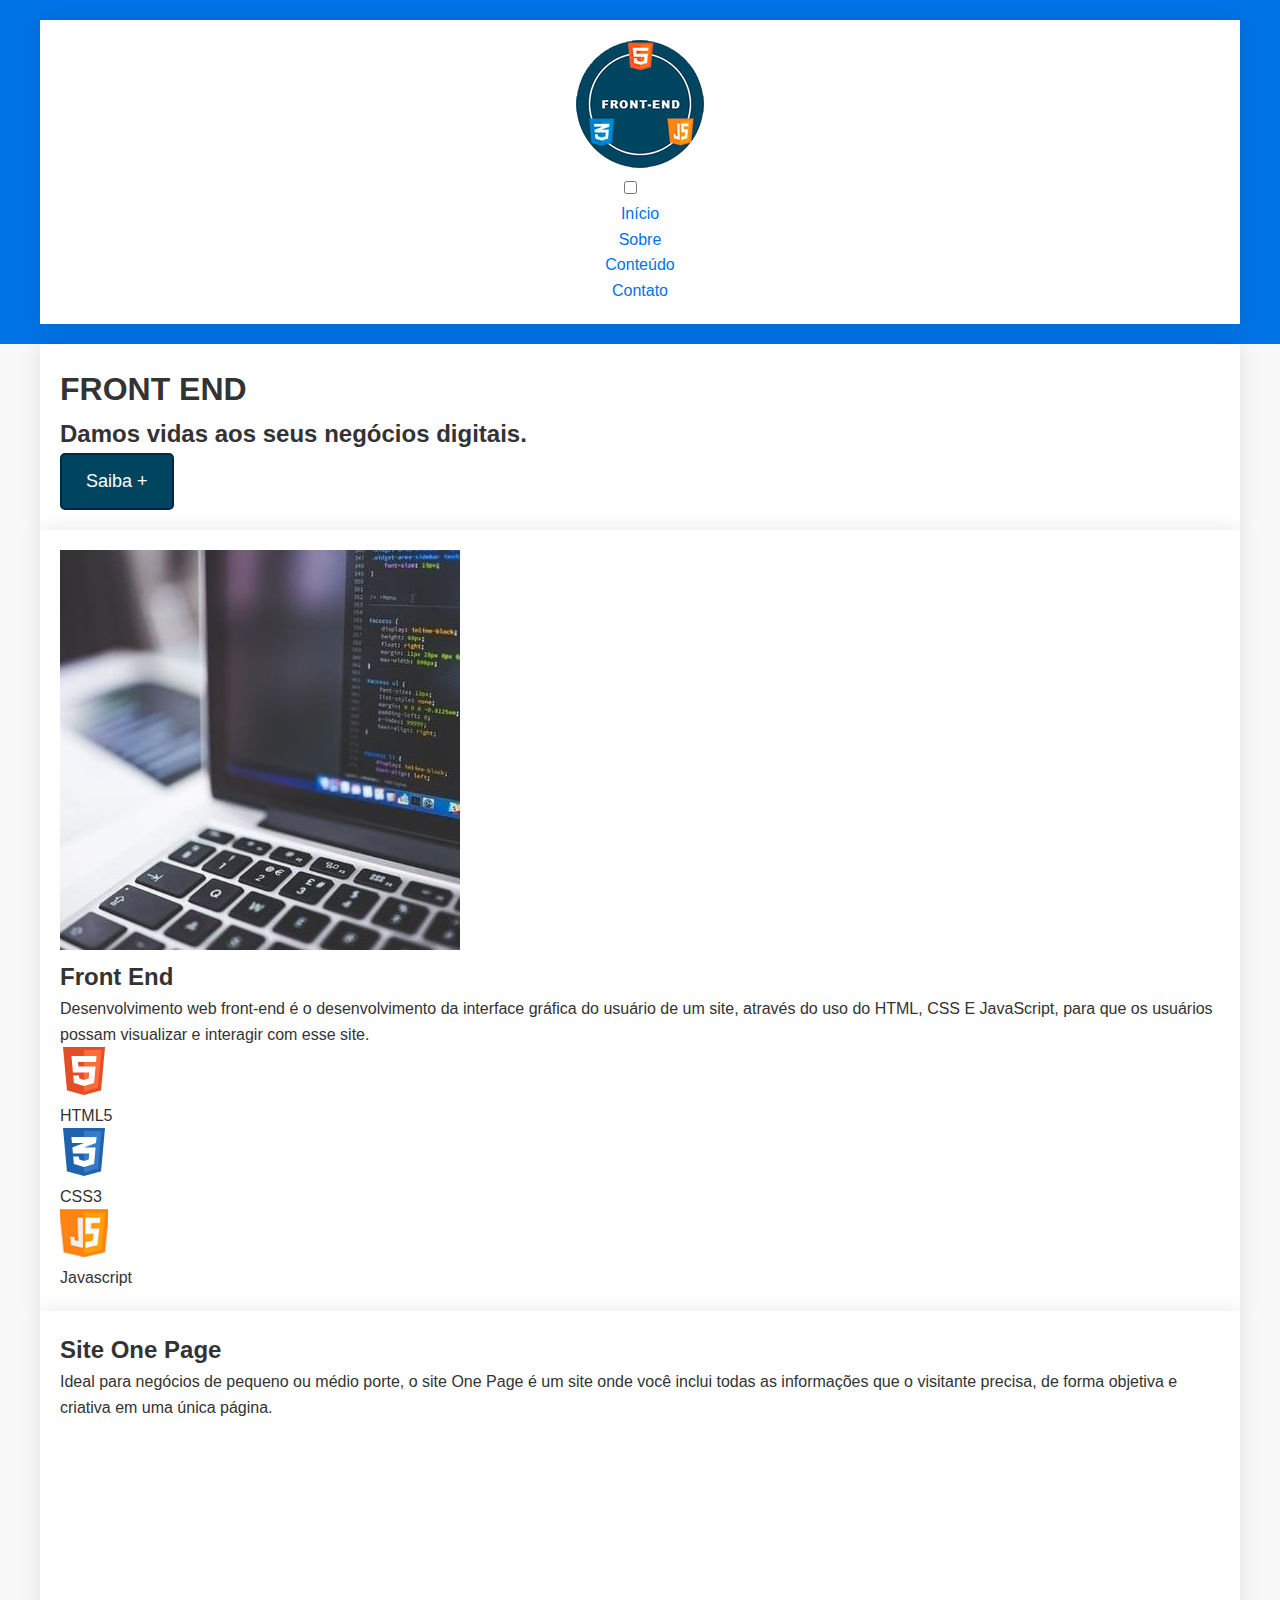
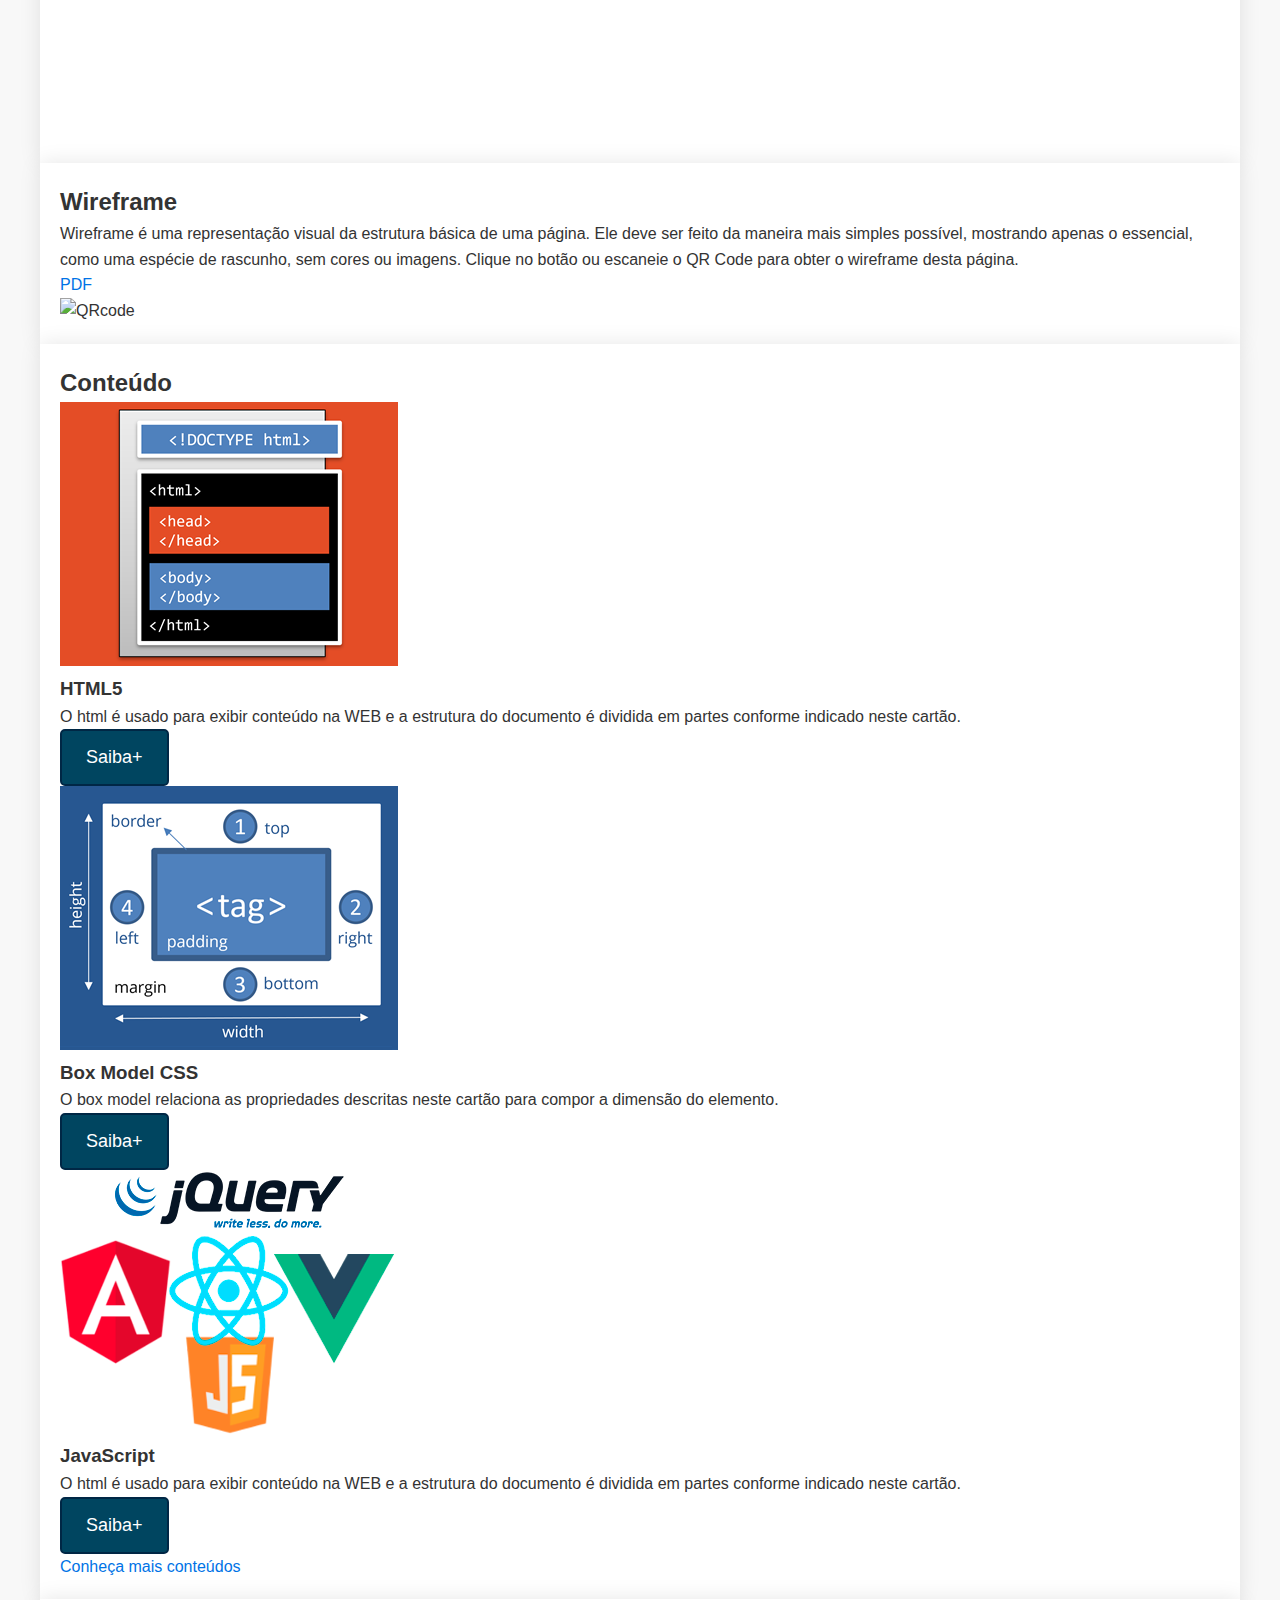
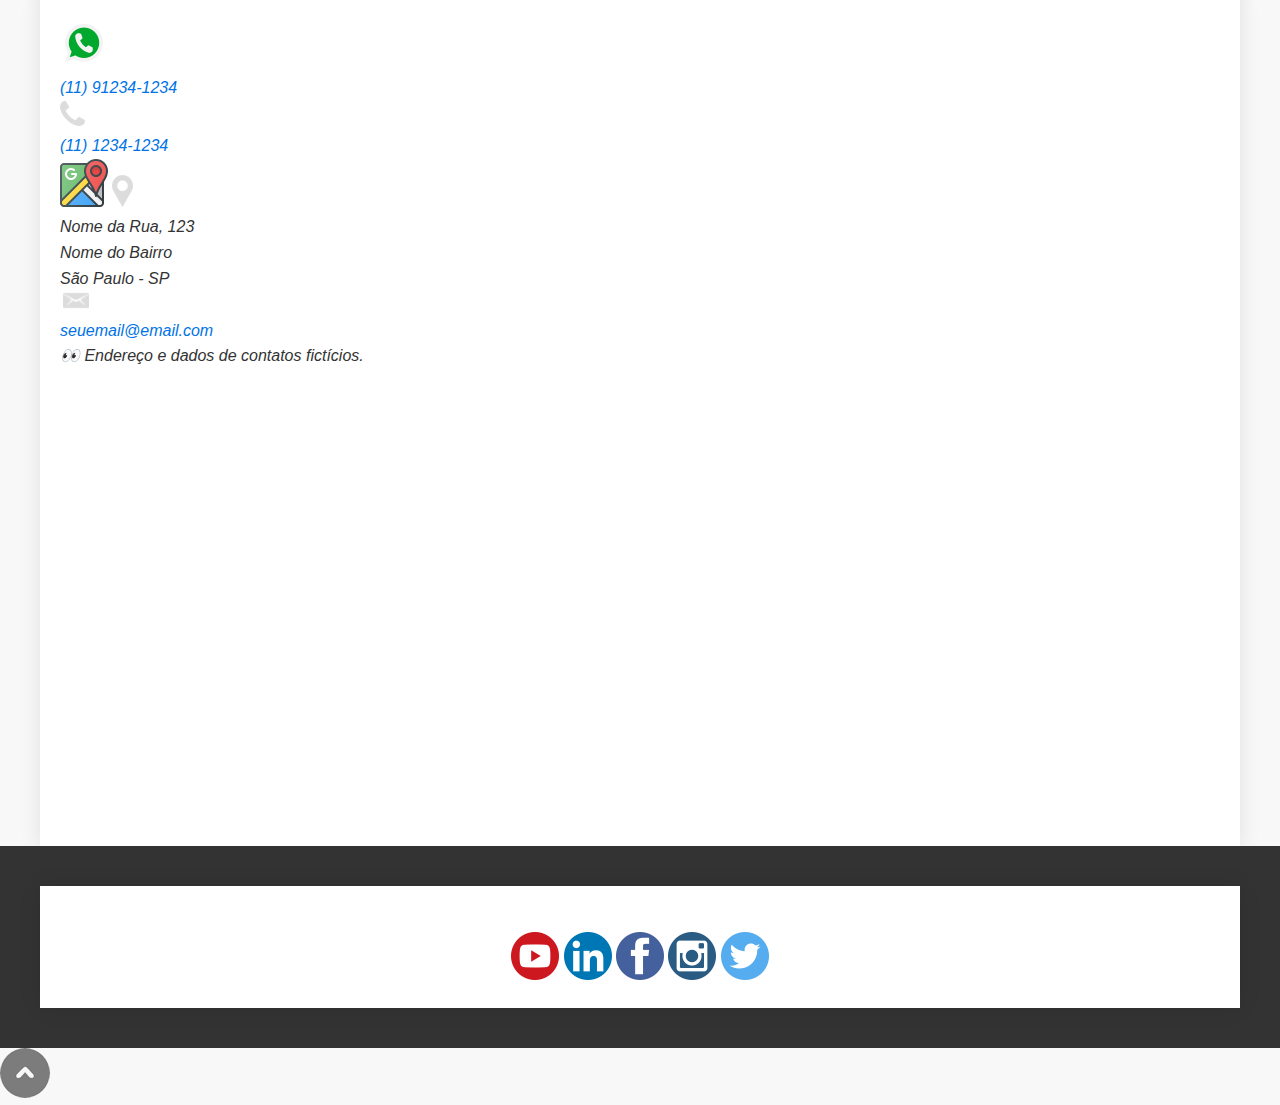
==== ONE PAGE/index.html @ 181be844 "att" ====
<!DOCTYPE html>
<html lang="pt-br">
<head>
    <meta charset="UTF-8">
    <meta http-equiv="X-UA-Compatible" content="IE=edge">
    <meta name="viewport" content="width=device-width, initial-scale=1.0">
    <meta name="description" content="">
    <meta name="keywords" content="">
    <title>One Page Site</title>
    <link rel="shortcut icon" href="img/favicon.png" type="image/x-icon">
    <link rel="stylesheet" href="style.css">
</head>
<body>
    <header id="inicio">
        <div class="container">
            <article id="logo">
                <img src="img/logo_front.png" alt="Logotipo Front End">
            </article>
            <nav id="menu">
                <input type="checkbox" name="check" id="check">
                <label for="check">&#x2630;</label>
                <ul>
                    <li><a href="#inicio">Início</a></li>
                    <li><a href="#sobre">Sobre</a></li>
                    <li><a href="#conteudo">Conteúdo</a></li>
                    <li><a href="#contato">Contato</a></li>
                </ul>
            </nav>
        </div>
    </header>
    <main>
        <div class="container">
            <h1>FRONT END</h1>
            <h2>Damos vidas aos seus negócios digitais.</h2>
            <a href="#" target="_blank" class="botao">Saiba +</a>
        </div>
    </main>
    <section id="sobre">
        <div class="container">
            <div class="destaque_sobre">
                <img src="img/html5css3.jpg" alt="html5 e css3">
            </div>
            <div id="texto_sobre">
                <h2>Front End</h2>
                <p>Desenvolvimento web front-end é o desenvolvimento da interface gráfica do usuário de um site, através do uso do HTML, CSS E JavaScript, para que os usuários possam visualizar e interagir com esse site.</p>
            
                <div class="topico_sobre">
                    <img src="img/html5.png" alt="HTML5">
                    <p>HTML5</p>
                </div>

                <div class="topico_sobre">
                    <img src="img/css3.png" alt="CSS3">
                    <p>CSS3</p>
                </div>

                <div class="topico_sobre">
                    <img src="img/js.png" alt="Javascript">
                    <p>Javascript</p>
                </div>
            </div>
        </div>
    </section>
    <section id="onepage">
        <div class="container">
            <article>
                <h2>Site One Page</h2>
                <p>Ideal para negócios de pequeno ou médio porte, o site One Page é um site onde você inclui todas as informações que o visitante precisa, de forma objetiva e criativa em uma única página.</p>
            </article>
            <article id="video">
                <iframe width="560" height="315" src="https://www.youtube.com/embed/tFyHyxTwSPA?si=2d4ALZ7wycQPzRO4" title="YouTube video player" frameborder="0" allow="accelerometer; autoplay; clipboard-write; encrypted-media; gyroscope; picture-in-picture; web-share" allowfullscreen></iframe>
            </article>
        </div>
    </section>

    <section id="wireframe">
        <div class="container">
            <article id="texto_wireframe">
                <h2>Wireframe</h2>
                <p>Wireframe é uma representação visual da estrutura básica de uma página. Ele deve ser feito da maneira mais simples possível, mostrando apenas o essencial, como uma espécie de rascunho, sem cores ou imagens. Clique no botão <span>ou escaneie o QR Code</span> para obter o wireframe desta página.</p>
                <a href="wireframe.PDF">PDF</a>
            </article>
            <article id="qrcode">
                <img src="img/qrcode.png" alt="QRcode">
            </article>
        </div>
    </section>
    <section id="conteudo">
        <div class="container">
            <h2>Conteúdo</h2>
            <div class="cards">
                <div class="card">
                    <img src="img/estruturahtml.png" alt="Estrutura HTML5">
                    <h3>HTML5</h3>
                    <p>O html é usado para exibir conteúdo na WEB e a estrutura do documento é dividida em partes conforme indicado neste cartão.</p>
                    <a href="#" target="_blank" class="botao">Saiba+</a>
                </div>

                <div class="card">
                    <img src="img/boxmodel.png" alt="Box Model">
                    <h3>Box Model CSS</h3>
                    <p>O box model relaciona as propriedades descritas neste cartão para compor a dimensão do elemento.</p>
                    <a href="#" target="_blank" class="botao">Saiba+</a>
                </div>

                <div class="card">
                    <img src="img/javascript.png" alt="JavaScript">
                    <h3>JavaScript</h3>
                    <p>O html é usado para exibir conteúdo na WEB e a estrutura do documento é dividida em partes conforme indicado neste cartão.</p>
                    <a href="#" target="_blank" class="botao">Saiba+</a>
                </div>
            </div>
            <div id="todos">
                <a href="#" target="_blank">Conheça mais conteúdos</a>
            </div>
        </div>
    </section>
    <address>
        <div class="container">
            <article class="contato">
                <a href="#" target="_blank">
                    <img src="img/whatsapp.png" alt="WhatsApp">
                    <p>(11) 91234-1234</p>
                </a>
                <a href="">
                    <img src="img/fone.png" alt="Telefone">
                    <p>(11) 1234-1234</p>
                </a>
            </article>
            <article class="endereco">
                <a href="">
                    <img src="img/mapa.png" alt="Mapa do Endereço">
                </a>

                <img src="img/local.png" alt="Local" id="icone_local">
                <p>Nome da Rua, 123</p>
                <p>Nome do Bairro</p>
                <p>São Paulo - SP</p>

                <a href="">
                    <img src="img/email.png" alt="Email">
                    <p>seuemail@email.com</p>
                </a>
                <p id="dados">&#128064; Endereço e dados de contatos fictícios.</p>
            </article>

            <article id="google_maps">
                <iframe src="https://www.google.com/maps/embed?pb=!1m18!1m12!1m3!1d14631.065565387333!2d-46.585267545270035!3d-23.540903189038147!2m3!1f0!2f0!3f0!3m2!1i1024!2i768!4f13.1!3m3!1m2!1s0x94ce5ec26cfdcfed%3A0x49e7eb66fd4f1f2!2sSenac%20Tatuap%C3%A9%20-%20Cel.%20Lu%C3%ADs%20Americano!5e0!3m2!1spt-BR!2sbr!4v1696444241275!5m2!1spt-BR!2sbr" width="600" height="450" style="border:0;" allowfullscreen="" loading="lazy" referrerpolicy="no-referrer-when-downgrade"></iframe>
            </article>
        </div>
    </address>

    <footer>
        <div class="container">
            <article id="copyright">
                <p>&#169;2023 - Somente para fins educativos.</p>
                <article id="redes_sociais">
                    <a href="" target="_blank"><img src="img/youtube.png" alt="Youtube"></a>
                    <a href="" target="_blank"><img src="img/linkedin.png" alt="Linkedin"></a>
                    <a href="" target="_blank"><img src="img/facebook.png" alt="Facebook"></a>
                    <a href="" target="_blank"><img src="img/instagram.png" alt="Instagram"></a>
                    <a href="" target="_blank"><img src="img/twitter.png" alt="X/Twitter"></a>
                </article>
            </article>
        </div>
    </footer>

    <a href="#inicio" id="topo">
        <img src="img/topo.png" alt="Topo do site">
    </a>
</body>
</html>
---- ONE PAGE/style.css ----
@charset "UTF-8";

/* Reset CSS */
* {
    margin: 0;
    padding: 0;
    box-sizing: border-box;
}

/* Fonte do Google Fonts */
@import url('https://fonts.googleapis.com/css2?family=Open+Sans:wght@400;700&display=swap');

/* Estilos Gerais */
body {
    font-family: 'Open Sans', sans-serif;
    font-size: 16px;
    line-height: 1.6;
    background-color: #f8f8f8;
    color: #333;
}

.container {
    max-width: 1200px;
    margin: 0 auto;
    padding: 20px;
    background-color: #fff;
    box-shadow: 0px 0px 20px rgba(0, 0, 0, 0.1);
}

a {
    text-decoration: none;
    color: #0073e6;
}

/* Cabeçalho */
header {
    background-color: #0073e6;
    color: #fff;
    padding: 20px 0;
    text-align: center;
}

header h1 {
    font-size: 36px;
    margin-bottom: 10px;
}

.header-description {
    font-size: 18px;
}

/* Botão */
.botao {
    display: inline-block;
    text-decoration: none;
    color: #fff;
    font-size: 18px;
    background-color: #004560;
    padding: 12px 24px;
    border: 2px solid #002745;
    border-radius: 5px;
    transition: background-color 0.3s ease;
}

.botao:hover {
    background-color: #002745;
}

/* Seção de Conteúdo */
.content {
    padding: 40px 0;
}

.content h2 {
    font-size: 24px;
    margin-bottom: 20px;
}

/* Rodapé */
footer {
    background-color: #333;
    color: #fff;
    padding: 40px 0;
    text-align: center;
}

/* Media Queries */
@media (max-width: 1200px) {
    .container {
        padding: 20px;
    }
}

@media (max-width: 768px) {
    header h1 {
        font-size: 28px;
    }

    .header-description {
        font-size: 16px;
    }

    .botao {
        font-size: 16px;
        padding: 10px 20px;
    }

    .content h2 {
        font-size: 20px;
    }
}
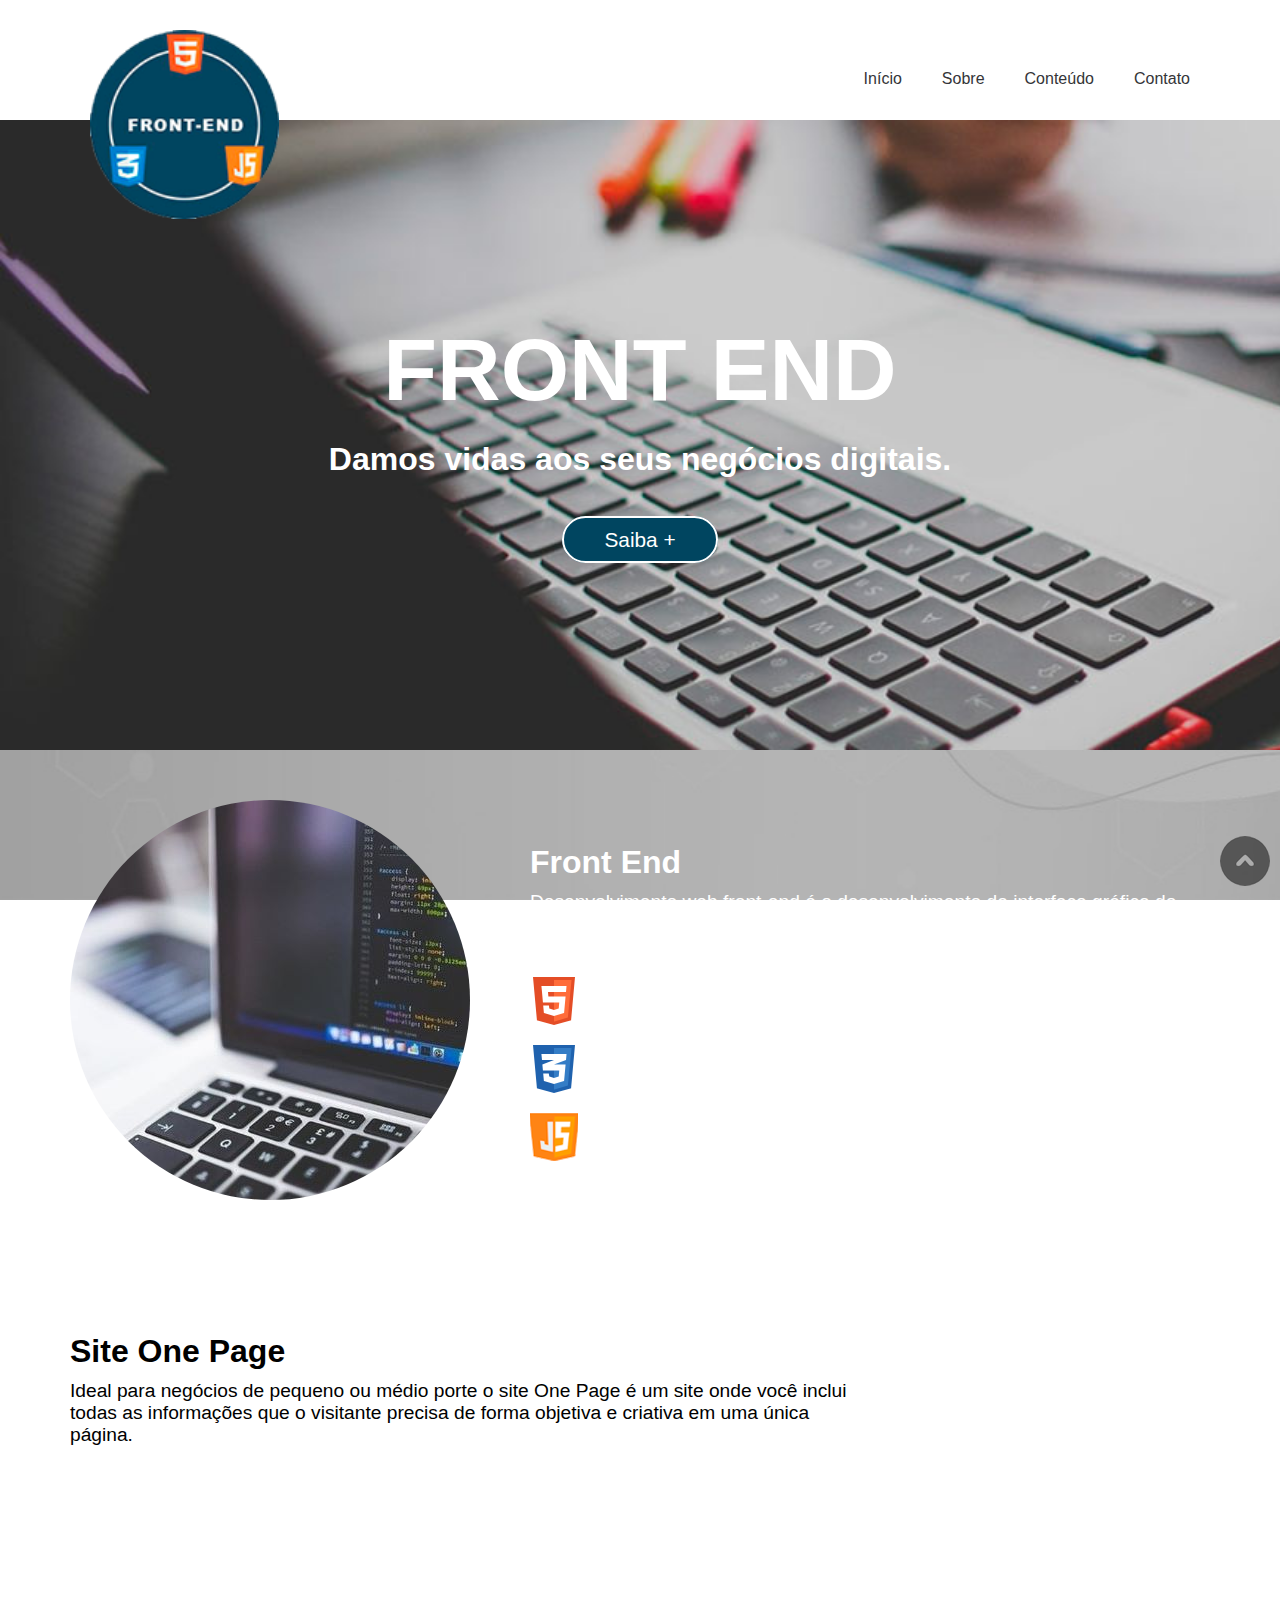
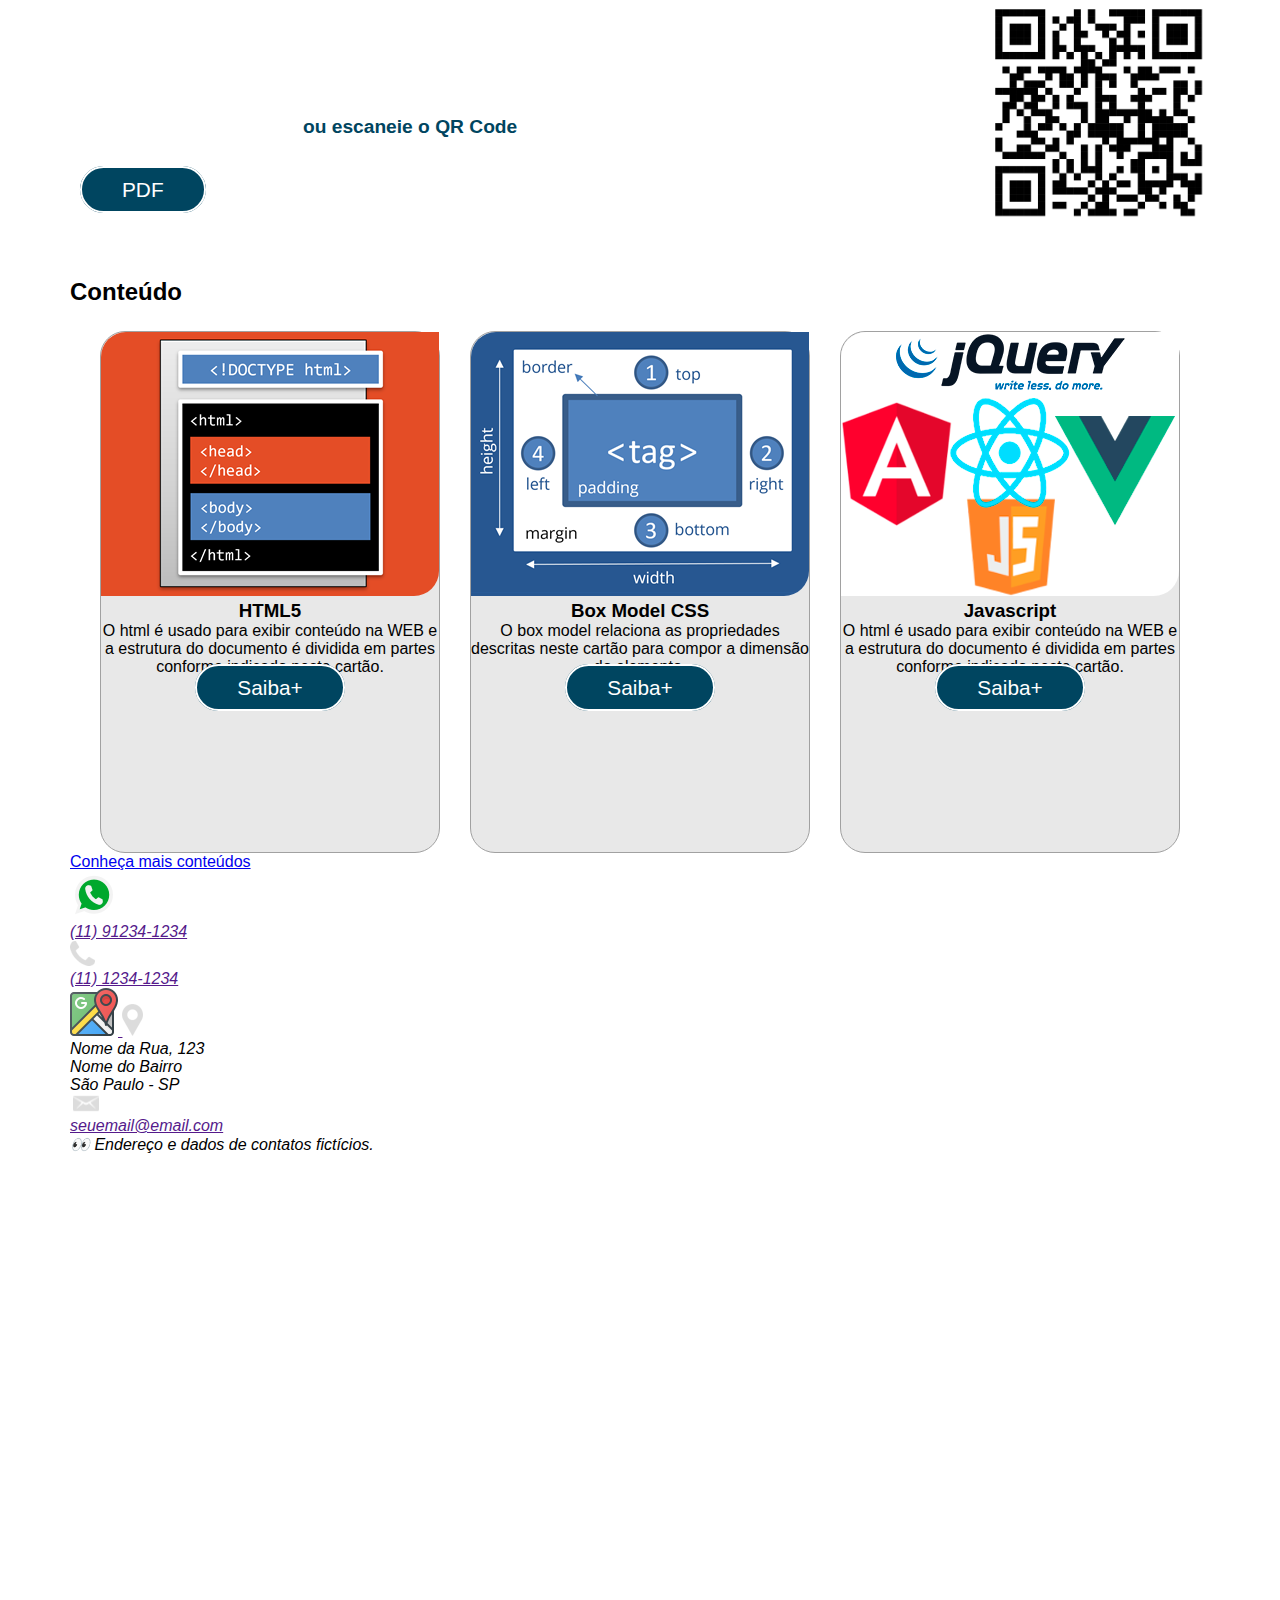
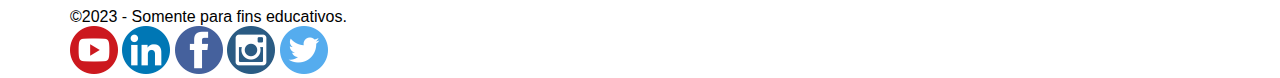
==== commit 8f76ab87: "bootstrap" ====
--- a/ONE PAGE/index.html
+++ b/ONE PAGE/index.html
@@ -12,10 +12,10 @@
 </head>
 <body>
     <header id="inicio">
-        <div class="container">
-            <article id="logo">
+        <div class="container flex">
+            <div id="logo">
                 <img src="img/logo_front.png" alt="Logotipo Front End">
-            </article>
+            </div>
             <nav id="menu">
                 <input type="checkbox" name="check" id="check">
                 <label for="check">&#x2630;</label>
@@ -28,7 +28,7 @@
             </nav>
         </div>
     </header>
-    <main>
+     <main>
         <div class="container">
             <h1>FRONT END</h1>
             <h2>Damos vidas aos seus negócios digitais.</h2>
@@ -36,49 +36,51 @@
         </div>
     </main>
     <section id="sobre">
-        <div class="container">
+        <div class="container flex2">
             <div class="destaque_sobre">
                 <img src="img/html5css3.jpg" alt="html5 e css3">
             </div>
             <div id="texto_sobre">
                 <h2>Front End</h2>
-                <p>Desenvolvimento web front-end é o desenvolvimento da interface gráfica do usuário de um site, através do uso do HTML, CSS E JavaScript, para que os usuários possam visualizar e interagir com esse site.</p>
+                <p>Desenvolvimento web front-end é o desenvolvimento da interface gráfica do usuário de um site, através do uso do HTML, CSS E JvsaScript, para que os usuários possam visualizar e interagir com esse site.</p>
             
-                <div class="topico_sobre">
+                <div class="topico_sobre flex2">
                     <img src="img/html5.png" alt="HTML5">
                     <p>HTML5</p>
                 </div>
 
-                <div class="topico_sobre">
+                <div class="topico_sobre flex2">
                     <img src="img/css3.png" alt="CSS3">
                     <p>CSS3</p>
                 </div>
 
-                <div class="topico_sobre">
+                <div class="topico_sobre flex2">
                     <img src="img/js.png" alt="Javascript">
                     <p>Javascript</p>
                 </div>
             </div>
         </div>
     </section>
+
     <section id="onepage">
-        <div class="container">
+        <div class="container flex3">
             <article>
                 <h2>Site One Page</h2>
-                <p>Ideal para negócios de pequeno ou médio porte, o site One Page é um site onde você inclui todas as informações que o visitante precisa, de forma objetiva e criativa em uma única página.</p>
+                <p>Ideal para negócios de pequeno ou médio porte o site One Page é um site onde você inclui todas as informações que o visitante precisa de forma objetiva e criativa em uma única página.</p>
             </article>
             <article id="video">
-                <iframe width="560" height="315" src="https://www.youtube.com/embed/tFyHyxTwSPA?si=2d4ALZ7wycQPzRO4" title="YouTube video player" frameborder="0" allow="accelerometer; autoplay; clipboard-write; encrypted-media; gyroscope; picture-in-picture; web-share" allowfullscreen></iframe>
+                <iframe width="560" height="315" src="https://www.youtube.com/embed/tFyHyxTwSPA?si=cgU-Zto3wyfyHs2e" title="YouTube video player" allow="accelerometer; autoplay; clipboard-write; encrypted-media; gyroscope; picture-in-picture; web-share" allowfullscreen></iframe>
             </article>
         </div>
     </section>
 
+
     <section id="wireframe">
-        <div class="container">
+        <div class="container flex2">
             <article id="texto_wireframe">
                 <h2>Wireframe</h2>
                 <p>Wireframe é uma representação visual da estrutura básica de uma página. Ele deve ser feito da maneira mais simples possível, mostrando apenas o essencial, como uma espécie de rascunho, sem cores ou imagens. Clique no botão <span>ou escaneie o QR Code</span> para obter o wireframe desta página.</p>
-                <a href="wireframe.PDF">PDF</a>
+                <a href="wireframe.pdf" class="botao">PDF</a>
             </article>
             <article id="qrcode">
                 <img src="img/qrcode.png" alt="QRcode">
@@ -88,7 +90,7 @@
     <section id="conteudo">
         <div class="container">
             <h2>Conteúdo</h2>
-            <div class="cards">
+            <div class="cards flex4">
                 <div class="card">
                     <img src="img/estruturahtml.png" alt="Estrutura HTML5">
                     <h3>HTML5</h3>
@@ -104,31 +106,34 @@
                 </div>
 
                 <div class="card">
-                    <img src="img/javascript.png" alt="JavaScript">
-                    <h3>JavaScript</h3>
+                    <img src="img/javascript.png" alt="Javascript">
+                    <h3>Javascript</h3>
                     <p>O html é usado para exibir conteúdo na WEB e a estrutura do documento é dividida em partes conforme indicado neste cartão.</p>
                     <a href="#" target="_blank" class="botao">Saiba+</a>
-                </div>
+                </div>                
             </div>
+
             <div id="todos">
                 <a href="#" target="_blank">Conheça mais conteúdos</a>
             </div>
         </div>
     </section>
+
     <address>
         <div class="container">
-            <article class="contato">
-                <a href="#" target="_blank">
-                    <img src="img/whatsapp.png" alt="WhatsApp">
+            <div class="contato">
+                <a href="" target="_blank">
+                    <img src="img/whatsapp.png" alt="Whatsapp">
                     <p>(11) 91234-1234</p>
                 </a>
                 <a href="">
                     <img src="img/fone.png" alt="Telefone">
                     <p>(11) 1234-1234</p>
                 </a>
-            </article>
+            </div>
+
             <article class="endereco">
-                <a href="">
+                <a href="" target="_blank">
                     <img src="img/mapa.png" alt="Mapa do Endereço">
                 </a>
 
@@ -143,9 +148,9 @@
                 </a>
                 <p id="dados">&#128064; Endereço e dados de contatos fictícios.</p>
             </article>
-
+            
             <article id="google_maps">
-                <iframe src="https://www.google.com/maps/embed?pb=!1m18!1m12!1m3!1d14631.065565387333!2d-46.585267545270035!3d-23.540903189038147!2m3!1f0!2f0!3f0!3m2!1i1024!2i768!4f13.1!3m3!1m2!1s0x94ce5ec26cfdcfed%3A0x49e7eb66fd4f1f2!2sSenac%20Tatuap%C3%A9%20-%20Cel.%20Lu%C3%ADs%20Americano!5e0!3m2!1spt-BR!2sbr!4v1696444241275!5m2!1spt-BR!2sbr" width="600" height="450" style="border:0;" allowfullscreen="" loading="lazy" referrerpolicy="no-referrer-when-downgrade"></iframe>
+                <iframe src="https://www.google.com/maps/embed?pb=!1m18!1m12!1m3!1d3657.765972159828!2d-46.57754272575119!3d-23.54091826083948!2m3!1f0!2f0!3f0!3m2!1i1024!2i768!4f13.1!3m3!1m2!1s0x94ce5ec26cfdcfed%3A0x49e7eb66fd4f1f2!2sSenac%20Tatuap%C3%A9%20-%20Cel.%20Lu%C3%ADs%20Americano!5e0!3m2!1spt-BR!2sbr!4v1696444258677!5m2!1spt-BR!2sbr" width="600" height="450" style="border:0;" allowfullscreen="" loading="lazy" referrerpolicy="no-referrer-when-downgrade"></iframe>
             </article>
         </div>
     </address>
@@ -154,13 +159,14 @@
         <div class="container">
             <article id="copyright">
                 <p>&#169;2023 - Somente para fins educativos.</p>
-                <article id="redes_sociais">
-                    <a href="" target="_blank"><img src="img/youtube.png" alt="Youtube"></a>
-                    <a href="" target="_blank"><img src="img/linkedin.png" alt="Linkedin"></a>
-                    <a href="" target="_blank"><img src="img/facebook.png" alt="Facebook"></a>
-                    <a href="" target="_blank"><img src="img/instagram.png" alt="Instagram"></a>
-                    <a href="" target="_blank"><img src="img/twitter.png" alt="X/Twitter"></a>
-                </article>
+            </article>
+            <article id="redes_sociais">
+    
+    <a href="" target="_blank"><img src="img/youtube.png" alt="Youtubr"></a>
+    <a href="" target="_blank"><img src="img/linkedin.png" alt="Linkedin"></a>
+    <a href="" target="_blank"><img src="img/facebook.png" alt="Facebook"></a>
+    <a href="" target="_blank"><img src="img/instagram.png" alt="Instagram"></a>
+    <a href="" target="_blank"><img src="img/twitter.png" alt="X/Twitter"></a>
             </article>
         </div>
     </footer>
--- a/ONE PAGE/style.css
+++ b/ONE PAGE/style.css
@@ -1,111 +1,293 @@
 @charset "UTF-8";
 
-/* Reset CSS */
-* {
+*{
     margin: 0;
     padding: 0;
-    box-sizing: border-box;
-}
-
-/* Fonte do Google Fonts */
+    border: 0;
+}
+
 @import url('https://fonts.googleapis.com/css2?family=Open+Sans:wght@400;700&display=swap');
 
-/* Estilos Gerais */
-body {
+body{
+    font-size: 1em;
     font-family: 'Open Sans', sans-serif;
-    font-size: 16px;
-    line-height: 1.6;
-    background-color: #f8f8f8;
-    color: #333;
-}
-
-.container {
-    max-width: 1200px;
+}
+
+.botao{
+    text-decoration: none;
+    color: #FFF;
+    font-size: 1.3em;
+    background-color: #004560;
+    padding: 10px 40px;
+    border: 2px solid #FFF;
+    border-radius: 25px;
+}
+
+.container{
     margin: 0 auto;
+}
+
+.flex{
+    display: flex;
+    justify-content: space-between;
+}
+.flex2{
+    display: flex;
+    align-items: center;    
+}
+.flex3{
+    display: flex;
+    flex-direction: column;
+}
+.flex4{
+    display: flex;
+    flex-wrap: wrap;
+    justify-content: space-evenly;
+}
+
+#topo{
+    position: fixed;
+    right: 10px;
+    bottom: 10px;
+}
+.card{
+    margin-top: 25px;
+    width: 338px;
+    height: 520px;
+    background-color: #e8e8e8;
+    border: 1px solid #a1a1a1;
+    border-radius: 25px;
+    text-align: center;
+}
+.card img{
+    border-radius: 25px 0px;
+}
+
+/*Smartphone Portrait*/
+header{
+    height: 60px;
+}
+#logo img{
+    width: 128px;
+    height: 128px;
+}
+#check{
+    display: none;
+}
+label{
+    font-size: 3em;
+    position: fixed;
+    top: 5px;
+    right: 25px;
+    color: #004560;
+}
+nav ul{
+    list-style: none;
+    background-color: #343538;
+    height: 100vh;
+    position: fixed;
+    top: 60px;
+    right: -100%;
+    width: 100%;
+    transition: all 0.5s;
+}
+#check:checked ~ ul{
+    right: 0;
+}
+nav ul li{
     padding: 20px;
-    background-color: #fff;
-    box-shadow: 0px 0px 20px rgba(0, 0, 0, 0.1);
-}
-
-a {
+    border-bottom: 1px solid #a9a9a9;
+}
+nav ul li a{
     text-decoration: none;
-    color: #0073e6;
-}
-
-/* Cabeçalho */
-header {
-    background-color: #0073e6;
+    color: #FFF;
+}
+main{
+    height: 75vh;
+    background: url(img/banner_front.jpg);
+    background-size: cover;
+    display: flex;
+    flex-direction: column;
+    justify-content: center;
+    text-align: center;
+}
+main h1{
+    font-size: 2.5em;
+    color: #FFF
+}
+main h2{
+    font-size: 1em;
+    margin: 20px 0px 50px 0px;
+    color: #FFF;
+}
+#sobre{
+    padding: 50px 0px;
+    background: url(img/background5.jpg);
+    background-size: cover;
+    background-position: center;
+}
+.destaque_sobre{
+    display: none;
+}
+#texto_sobre{
     color: #fff;
-    padding: 20px 0;
-    text-align: center;
-}
-
-header h1 {
-    font-size: 36px;
+    padding: 0px 10px;
+}
+#texto_sobre h2{
     margin-bottom: 10px;
-}
-
-.header-description {
-    font-size: 18px;
-}
-
-/* Botão */
-.botao {
-    display: inline-block;
-    text-decoration: none;
-    color: #fff;
-    font-size: 18px;
-    background-color: #004560;
-    padding: 12px 24px;
-    border: 2px solid #002745;
-    border-radius: 5px;
-    transition: background-color 0.3s ease;
-}
-
-.botao:hover {
-    background-color: #002745;
-}
-
-/* Seção de Conteúdo */
-.content {
-    padding: 40px 0;
-}
-
-.content h2 {
-    font-size: 24px;
-    margin-bottom: 20px;
-}
-
-/* Rodapé */
-footer {
-    background-color: #333;
-    color: #fff;
-    padding: 40px 0;
-    text-align: center;
-}
-
-/* Media Queries */
-@media (max-width: 1200px) {
-    .container {
-        padding: 20px;
-    }
-}
-
-@media (max-width: 768px) {
-    header h1 {
-        font-size: 28px;
-    }
-
-    .header-description {
-        font-size: 16px;
-    }
-
-    .botao {
-        font-size: 16px;
-        padding: 10px 20px;
-    }
-
-    .content h2 {
-        font-size: 20px;
-    }
-}
+    font-size: 2em;
+}
+#texto_sobre p{
+    font-size: 1.2em;
+}
+.topico_sobre{
+    margin-top: 20px;
+}
+.topico_sobre img{
+    margin-right: 10px;
+}
+#onepage{
+    padding: 50px 10px;
+}
+#onepage h2{
+    margin-bottom: 10px;
+    font-size: 2em;
+}
+#onepage p{
+    margin-bottom: 25px;
+    font-size: 1.2em;
+}
+#video iframe{
+    width: 340px;
+    height: 191px;
+    border: 0;
+}
+#wireframe{
+    padding: 50px 0px;
+    background: url(img/background5.jpg);
+    background-size: cover;
+    background-position: center;
+}
+#texto_wireframe{
+    color: #FFF;
+    padding: 0px 10px;
+}
+#texto_wireframe h2{
+    font-size: 2em;
+    margin-bottom: 10px;
+}
+#texto_wireframe p{
+    margin-bottom: 40px;
+    font-size: 1.2em;
+}
+#texto_wireframe span{
+    display: none;
+}
+#qrcode{
+    display: inline;
+}
+
+#qrcode img{
+    width: 225px;
+    height: 225px;
+}
+
+
+
+
+
+/*Smartphone landscape*/
+@media (min-width: 576px){
+    
+    .container{
+        max-width: 540px;        
+    }
+    main h1, main h2{
+        text-shadow: #000 0.5em 0.5em 0.5m;
+    }
+ }
+
+/*Tablet Portrait*/
+@media (min-width: 768px){
+    .container{
+        max-width: 720px;        
+    }
+    main{
+        height: 45vh;
+    }
+    main h1{
+        font-size: 5.5em;
+    }
+    main h2{
+        font-size: 2em;
+    }
+ }
+
+/*Tablet landscape*/
+@media (min-width: 992px){ 
+    .container{
+        max-width: 960px;
+    }
+    main{
+        height: 70vh;
+    }
+}
+
+/*PC*/
+@media (min-width: 1200px){
+    .container{
+        max-width: 1140px;        
+    }
+    header{
+        height: 120px;
+    }
+    #logo img{
+        width: 189px;
+        height: 189px;
+        margin-top: 30px;
+        margin-left: 20px;
+    }
+    label{
+        display: none;
+    }
+    nav ul{
+        position: static;
+        height: auto;
+        background-color: transparent;
+        margin-top: 50px;
+    }
+    nav ul li{
+        float: left;
+        border: 0;
+    }
+    nav ul li a{
+        color: #343538;
+    }
+    nav ul li a:hover{
+        color:#004560;
+    }
+    .destaque_sobre{
+        display: inline;
+    }
+    .destaque_sobre img{
+        border-radius: 50%;
+        margin-right: 50px;
+    }
+    #sobre{
+        background-attachment: fixed; /*efeito parallax*/
+    }
+    .flex3{
+        flex-direction: row;
+        align-items: center;
+    }
+    #wireframe{
+        background-attachment: fixed; /*efeito parallax*/
+    }
+
+    #wireframe span{
+        display: inline;
+        color: #004560;
+        font-weight: 700;
+    }
+
+ }